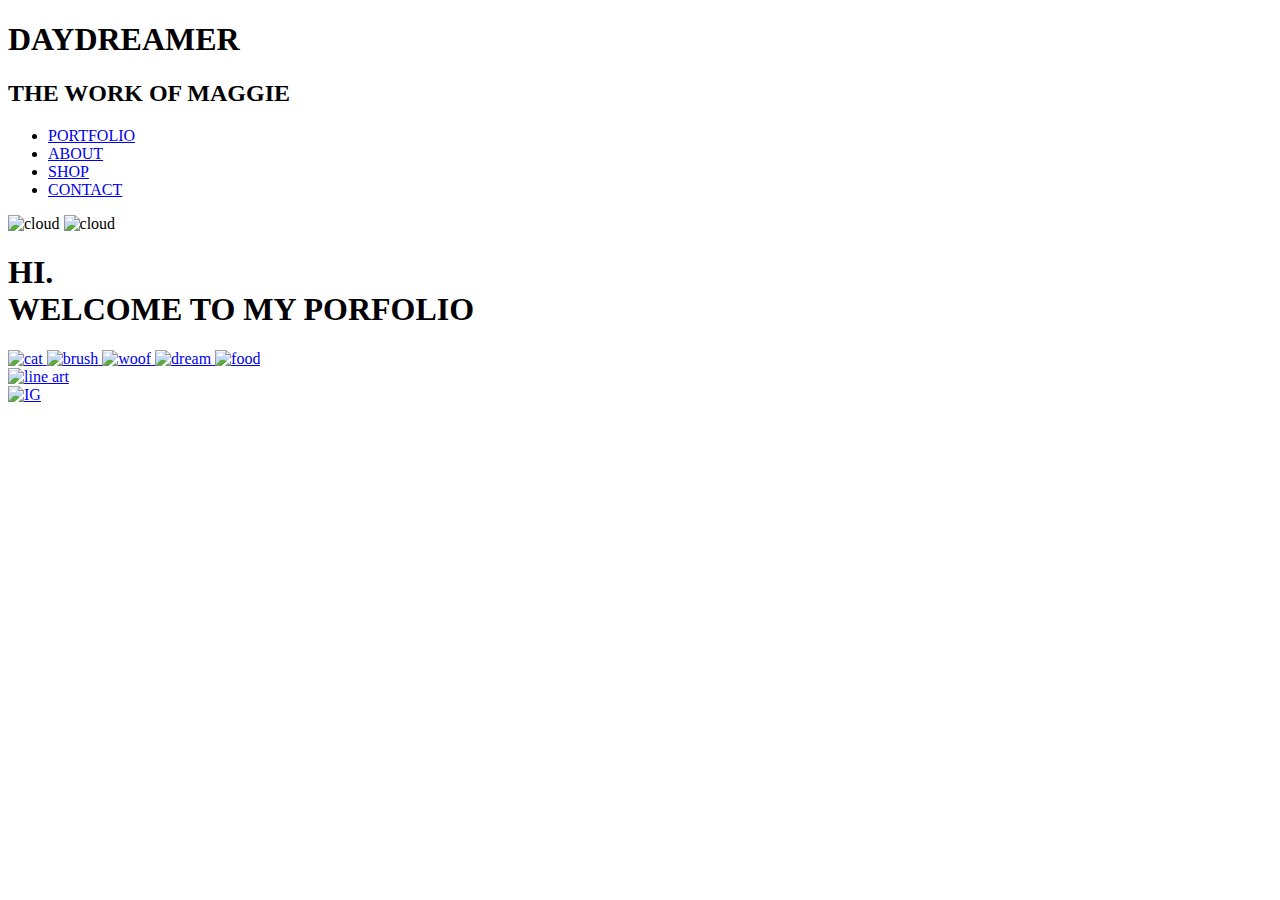
==== index.html @ 8f2e7980 "move" ====
<!DOCTYPE html>
<html>
    <html lang="en">
        <head>
            <meta charset="UTF-8">
            <title> Maggie's Portfolio </title>
            <link href="https://fonts.googleapis.com/css?family=Luckiest+Guy&display=swap" rel="stylesheet">
            <link href="https://fonts.googleapis.com/css?family=Luckiest+Guy|Open+Sans&display=swap" rel="stylesheet">
            <link  rel= "stylesheet" href="../css/maggie_css.css"> 
        </head>
        <header>
            <div class="header_box">
                <div class="header_left"><h1>DAYDREAMER</h1>
                    <h2>THE WORK OF MAGGIE</h2></div>
                <nav class="navbar">
                    <ul>
                        <li><a class="current" href="maggie_home_page.html"> PORTFOLIO</a> </li>
                        <li><a href="maggie_about_page.html">ABOUT</a></li>
                        <li><a  href="maggie_shop_page.html">SHOP</a></li>
                        <li><a  href="maggie_contact_page.html">CONTACT</a></li>
                    </ul>

                </nav>
            </div>
        </header>

        <body>

            <div class="box">
                <img class="big_cloud" src="../image/big_cloud.png" alt="cloud">
                <img class="small_cloud" src="../image/small_cloud.png" alt="cloud">
                <h1>HI.<br> WELCOME TO MY PORFOLIO</h1>

                <a href="maggie_Album_design_page.html"> <img class="image" src="../image/home/font_cover.png" alt="cat" height="640px" width="640px">  </a>
                <a href="maggie_Brush_Kids_page.html"> <img class="image"  src="../image/home/brush-01.png"alt="brush" height="">  </a>
                <a href="maggie_cereal_box.html"> <img class="image"  src="../image/home/woof.png"
                                  alt="woof" >  </a>
                <a href="maggie_fantacy_page.html"> <img class="image"  src="../image/home/fantac.png"
                                  alt="dream">  </a>
                <a href="maggie_food_page.html"> <img class="image"  src="../image/home/food.png"
                                  alt="food">  </a>
                <br>
                <a href="#"> <img class="image"  src="../image/home/lin.png"alt="line art">  </a>
                <footer>
                    <a href="#"> <img class="image" src="../image/IG.png"
                                      alt="IG" width="35rme" height="35rem" >  </a>
                </footer>
            </div>
            
        </body>






    </html>
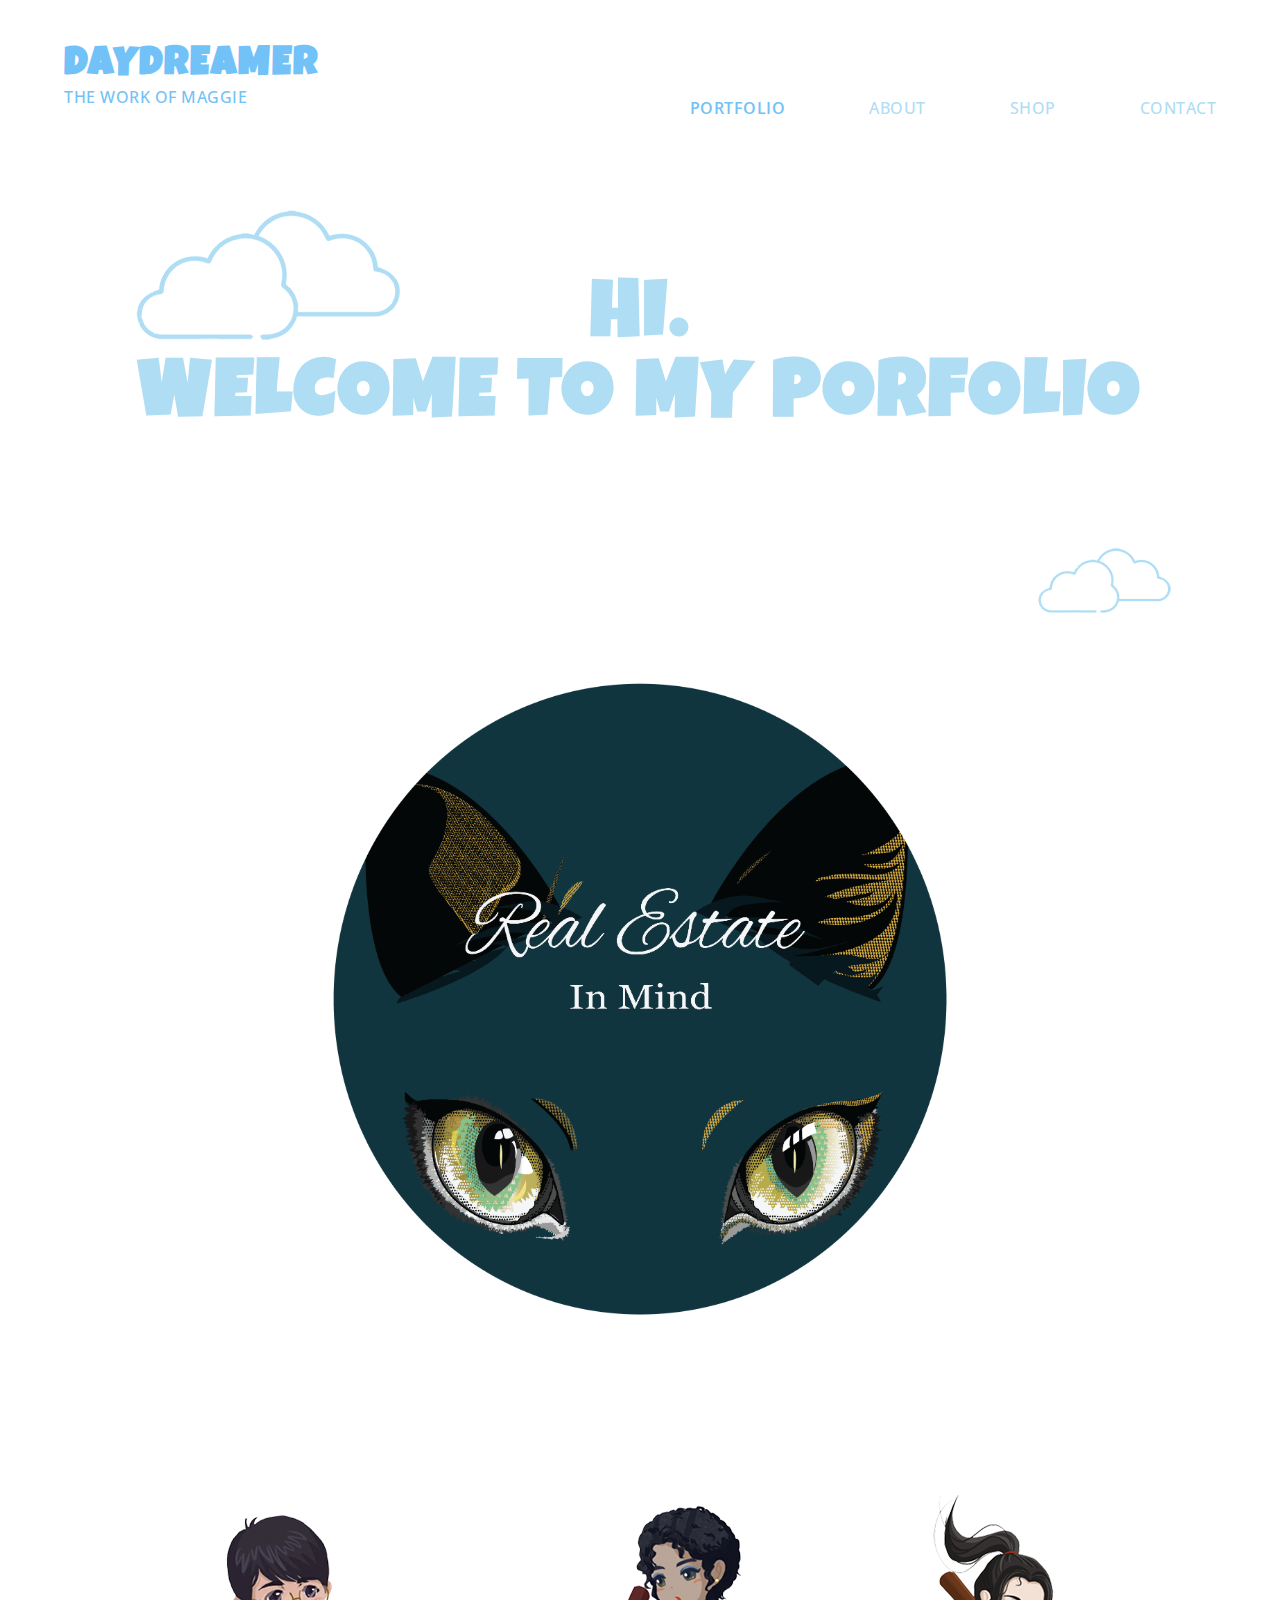
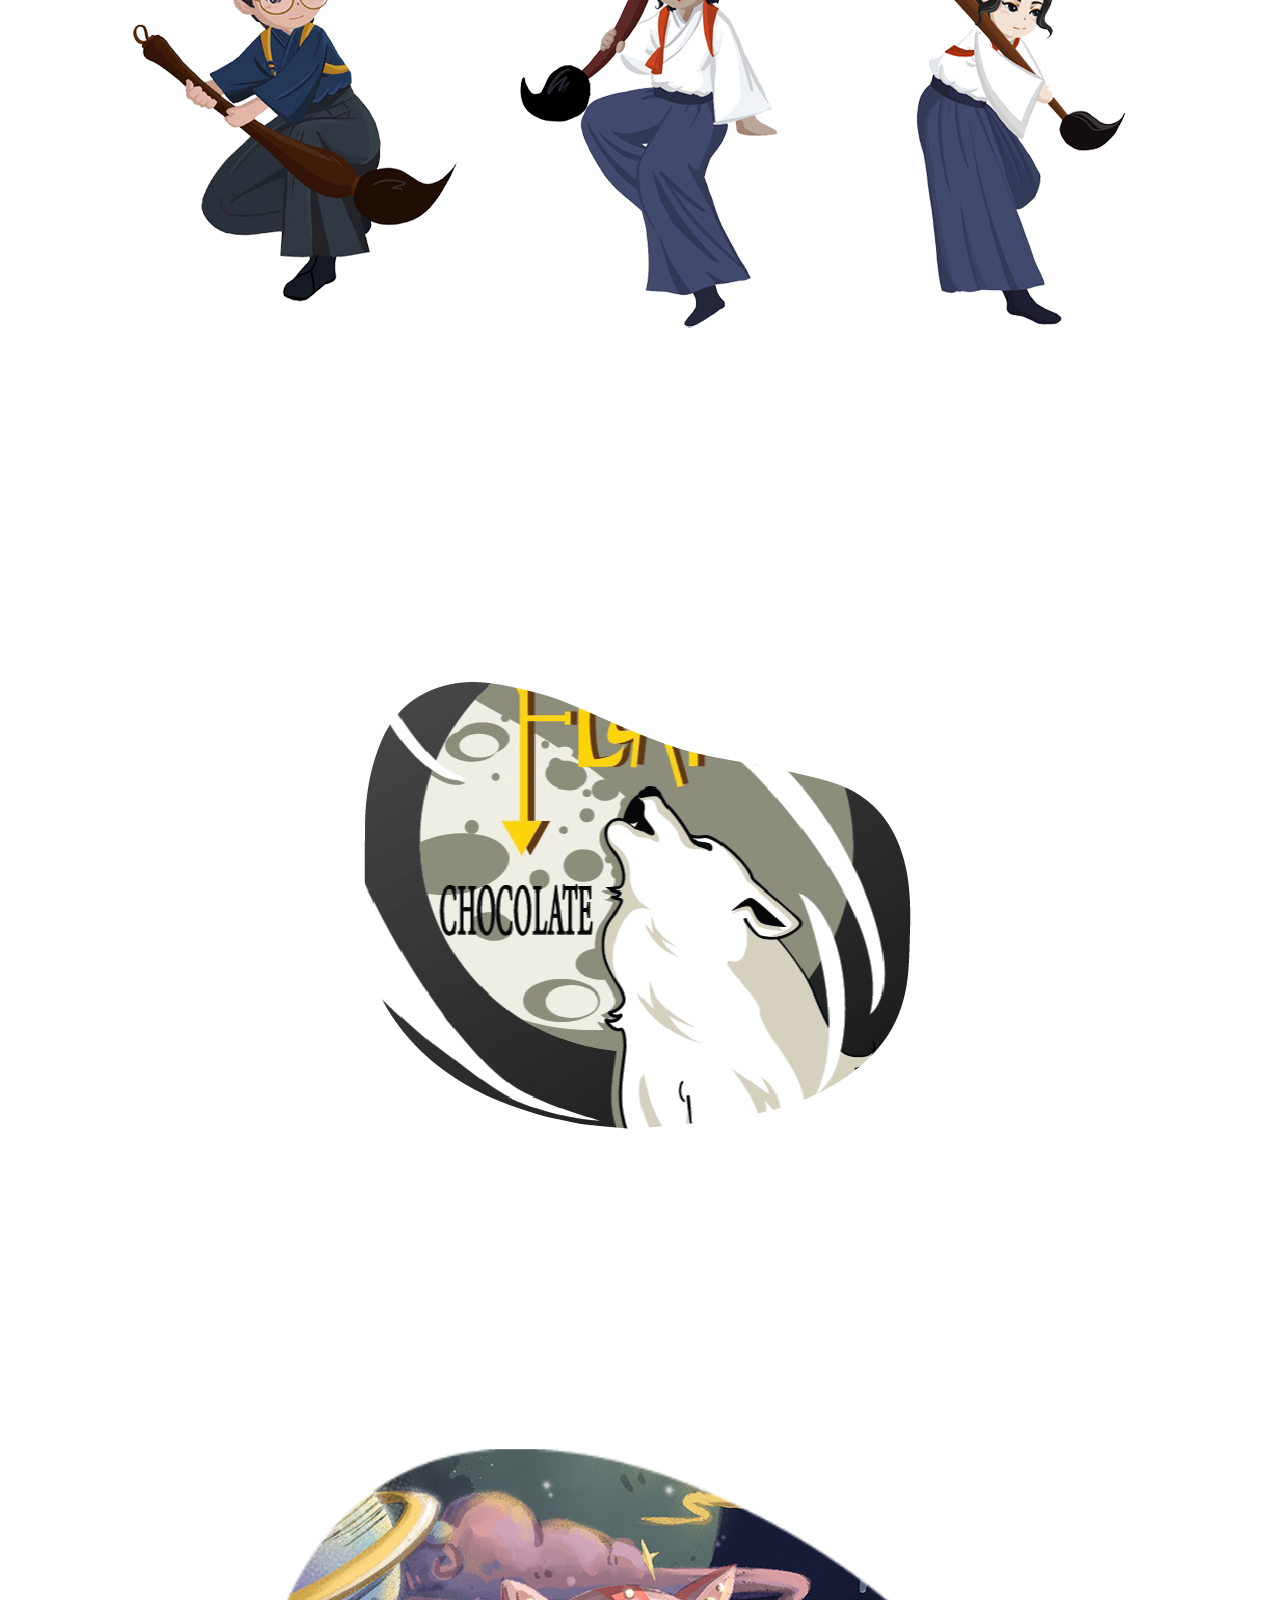
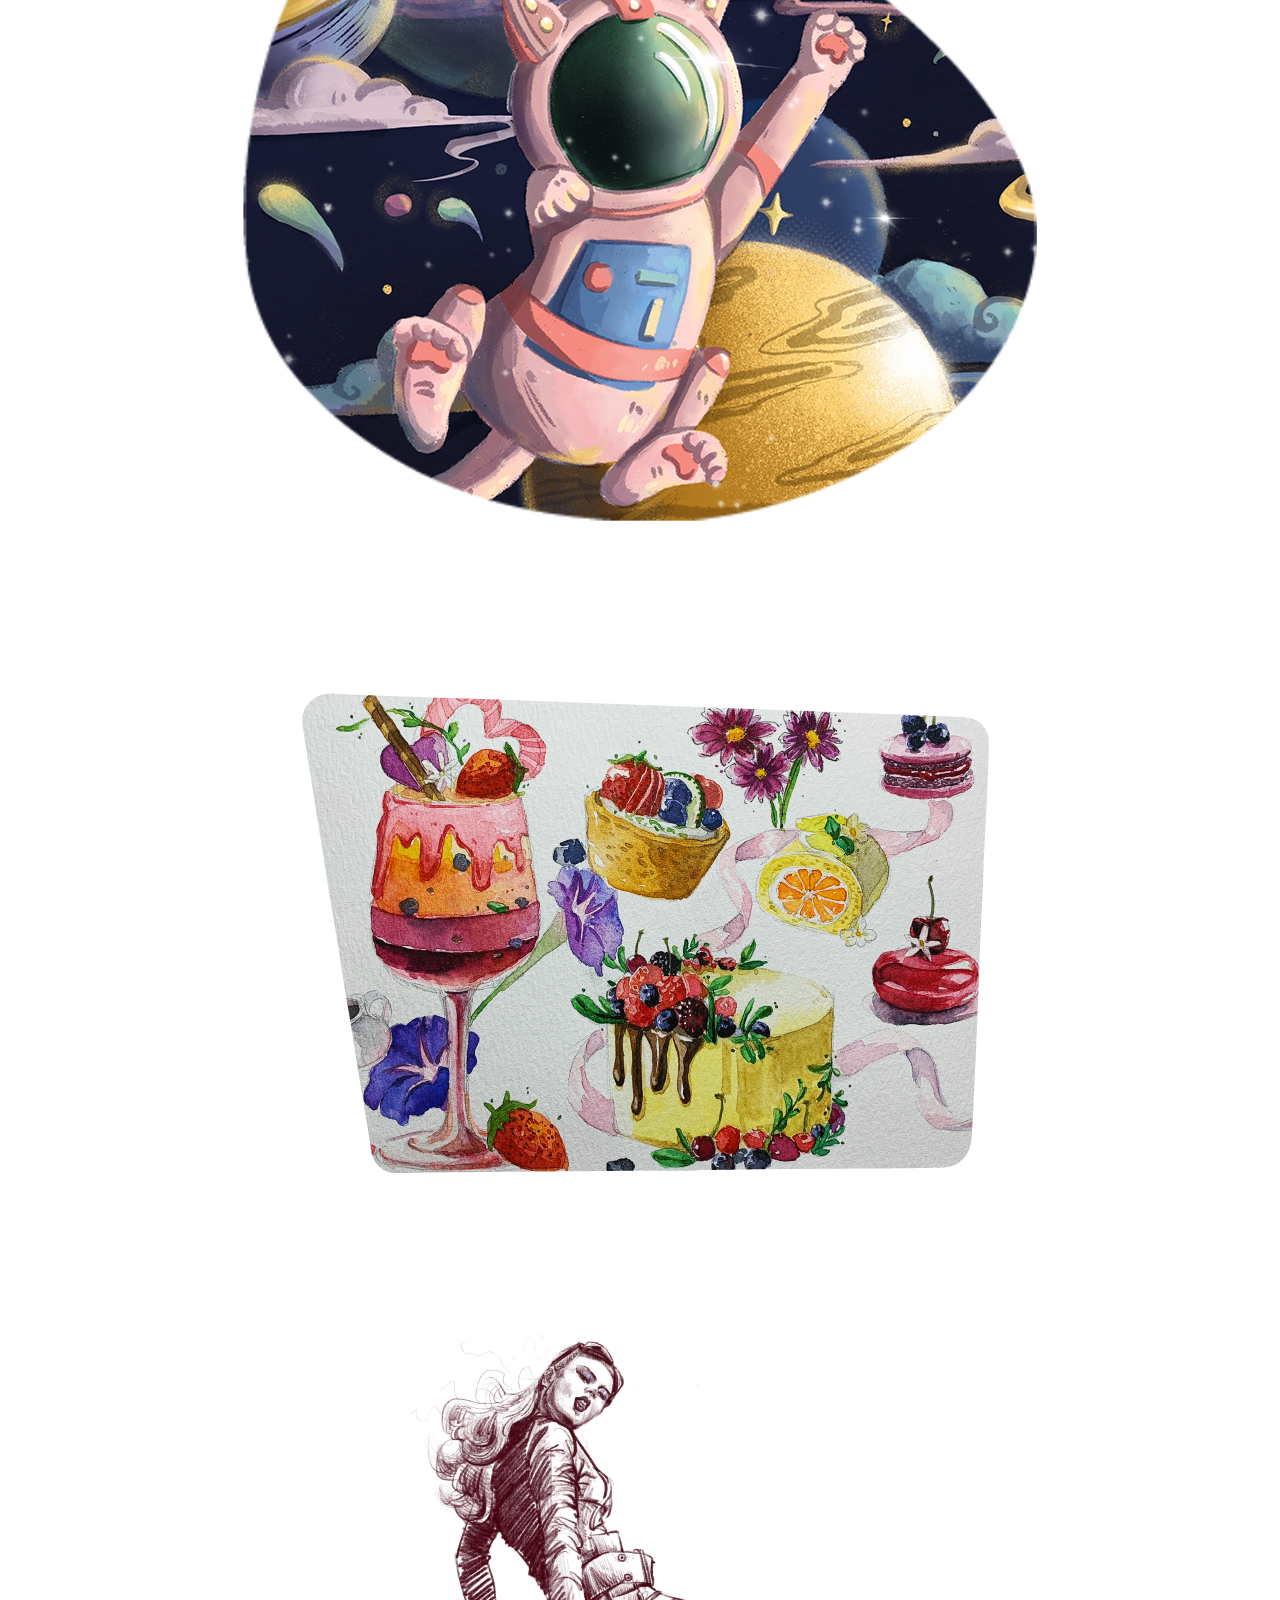
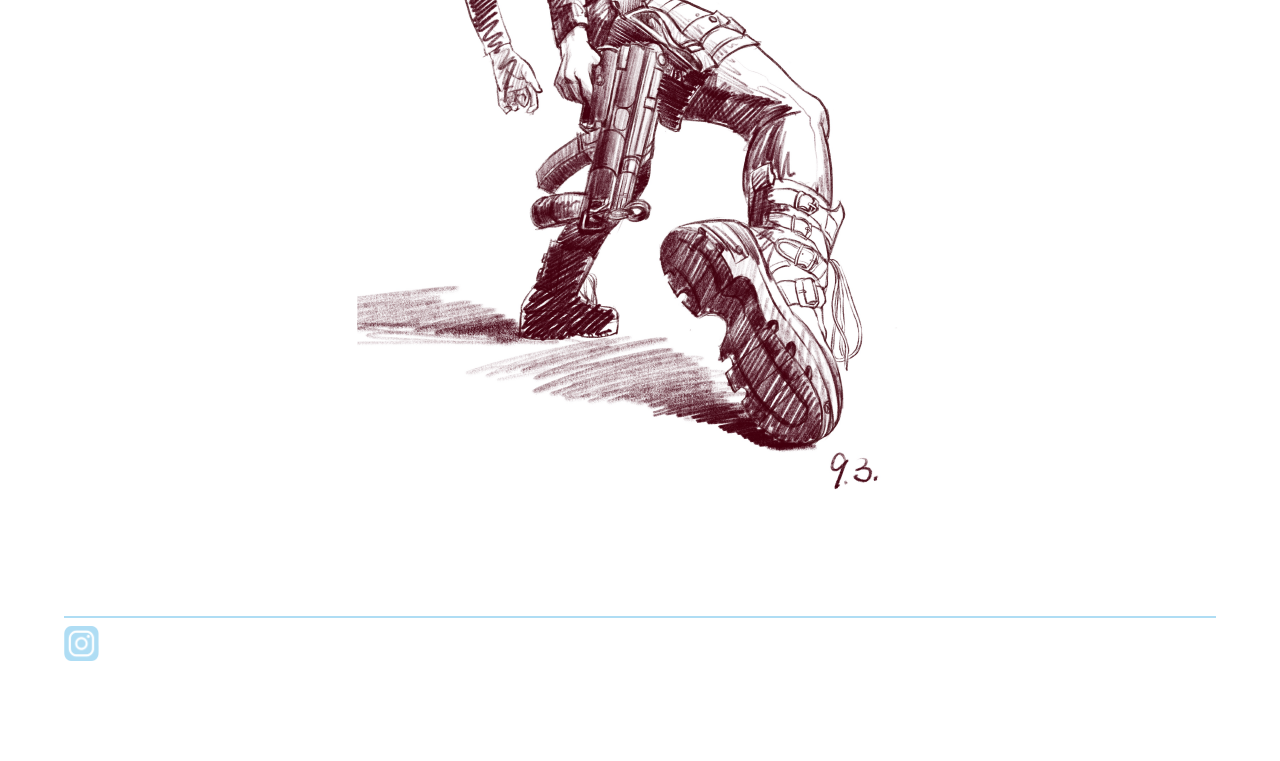
==== commit 7755becb: "add image" ====
--- a/index.html
+++ b/index.html
@@ -14,7 +14,7 @@
                     <h2>THE WORK OF MAGGIE</h2></div>
                 <nav class="navbar">
                     <ul>
-                        <li><a class="current" href="maggie_home_page.html"> PORTFOLIO</a> </li>
+                        <li><a class="current" href="index.html"> PORTFOLIO</a> </li>
                         <li><a href="maggie_about_page.html">ABOUT</a></li>
                         <li><a  href="maggie_shop_page.html">SHOP</a></li>
                         <li><a  href="maggie_contact_page.html">CONTACT</a></li>
@@ -27,22 +27,22 @@
         <body>
 
             <div class="box">
-                <img class="big_cloud" src="../image/big_cloud.png" alt="cloud">
-                <img class="small_cloud" src="../image/small_cloud.png" alt="cloud">
+                <img class="big_cloud" src="image/big_cloud.png" alt="cloud">
+                <img class="small_cloud" src="image/small_cloud.png" alt="cloud">
                 <h1>HI.<br> WELCOME TO MY PORFOLIO</h1>
 
-                <a href="maggie_Album_design_page.html"> <img class="image" src="../image/home/font_cover.png" alt="cat" height="640px" width="640px">  </a>
-                <a href="maggie_Brush_Kids_page.html"> <img class="image"  src="../image/home/brush-01.png"alt="brush" height="">  </a>
-                <a href="maggie_cereal_box.html"> <img class="image"  src="../image/home/woof.png"
+                <a href="maggie_Album_design_page.html"> <img class="image" src="image/home/font_cover.png" alt="cat" height="640px" width="640px">  </a>
+                <a href="maggie_Brush_Kids_page.html"> <img class="image"  src="image/home/brush-01.png"alt="brush" height="">  </a>
+                <a href="maggie_cereal_box.html"> <img class="image"  src="image/home/woof.png"
                                   alt="woof" >  </a>
-                <a href="maggie_fantacy_page.html"> <img class="image"  src="../image/home/fantac.png"
+                <a href="maggie_fantacy_page.html"> <img class="image"  src="image/home/fantac.png"
                                   alt="dream">  </a>
-                <a href="maggie_food_page.html"> <img class="image"  src="../image/home/food.png"
+                <a href="maggie_food_page.html"> <img class="image"  src="image/home/food.png"
                                   alt="food">  </a>
                 <br>
-                <a href="#"> <img class="image"  src="../image/home/lin.png"alt="line art">  </a>
+                <a href="#"> <img class="image"  src="image/home/lin.png"alt="line art">  </a>
                 <footer>
-                    <a href="#"> <img class="image" src="../image/IG.png"
+                    <a href="#"> <img class="image" src="image/IG.png"
                                       alt="IG" width="35rme" height="35rem" >  </a>
                 </footer>
             </div>
--- a/css/maggie_css.css
+++ b/css/maggie_css.css
@@ -0,0 +1,273 @@
+/*<!aboutCSS>*/
+/*--------------------below is home page----*/
+body{
+    margin: 4vh 5vw  ;
+    display: block;
+    text-align: center;
+    position: relative;
+}
+body h1{
+    font-family: 'Luckiest Guy', cursive;
+    color: #AFDDF4;
+    font-size: 5em;
+    letter-spacing: 3px;
+    margin-top: 2em;
+    margin-bottom: 3em;
+}
+.header_left{
+    color:#72C2F7;
+}
+.header_box h1{
+    font-family: 'Luckiest Guy', cursive;
+    font-size: 30pt;
+    margin: 0;
+    letter-spacing: 2px;
+    color: #72C2F7;
+}
+.header_box h2{
+    text-align: left;
+    font-family: 'Open Sans', sans-serif;
+    letter-spacing: 0.5px;
+    font-weight: 500;
+    font-size:12pt;
+    margin: 0;
+}
+
+header::after{
+    content: '';
+    display: table;
+    clear: both;
+}
+
+.header_left{
+    float:left;
+    padding: 10px 0;
+}
+nav{
+    text-align: right;
+    width: 100%;
+
+}
+ul{
+    margin: 0;
+    padding: 0;
+    list-style: none;    
+}
+nav li{
+    font-family: 'Open Sans', sans-serif;
+    font-weight: 500;
+    letter-spacing: .5px;
+    text-transform: uppercase;  
+    display: inline-block;
+    margin-left: 80px;
+    padding-top:61px;
+    position: relative;
+
+}
+nav a{
+    color:#AFDDF4;
+    text-decoration: none;
+}
+nav a:hover{
+    text-decoration: underline;
+    /*    color:#f06065;*/
+    transition: all ease-in-out 200ms;
+}
+nav .current{ 
+    color: #72C2F7;
+    font-weight: 600;
+}
+.big_cloud{
+    position: absolute;
+    top:150px;
+    left:50px;
+}
+.small_cloud{
+    position: absolute;
+    top:500px;
+    right:20px;   
+}
+.image{
+    margin-bottom: 6.25em;
+}
+footer{
+    border-top: solid 2px #AFDDF4 ;
+    margin-top:1em;
+}
+footer img{
+    margin-top: .5em;
+    display: block;
+}
+
+/*------------------------ below is about page----------------------*/
+
+
+.big_cloud_1{
+    position: absolute;
+    top:200px;
+    right:0;
+}
+.small_cloud_1{
+    position: absolute;
+    left:200px;
+
+}
+.about_grid_parent{
+
+    display: grid;
+    grid-template-columns: 1fr 1fr;
+    column-gap:2vw;
+    margin:2vh 22.2vw;
+}
+.about_grid_parent p{
+    font-family: 'Open Sans', sans-serif;
+    color: #72C2F7;
+    text-align: left; 
+    font-size: .9em;
+}
+.about_grid_parent h3{
+    font-family: 'Luckiest Guy', cursive;
+    font-size: 1.3em;
+    letter-spacing: 0.04em;
+    text-align: left;
+    color: #AFDDF4;
+}
+
+
+/*---------------below is detail comment css---------*/
+
+.detail_text {
+    margin: 0 28vw;
+    margin-bottom: 10vh;
+    text-align: left;
+    font-family: 'Open Sans', sans-serif;
+    color:#AFDDF4;
+
+}
+.detail_h1{
+    margin-bottom:0;    
+}
+.detail_image img{
+    margin-bottom:10vh;
+}
+.image_right_gap{
+    padding-right: 1%;
+}
+
+
+/*-------------below is album detail---------*/
+
+.big_cloud_album{
+    position: absolute;
+    top:22vh;
+    left: 10vw;
+}
+.small_cloud_album{
+    position: absolute;
+    top:18vh;
+    left: 10vw;    
+}
+
+/*-------------below is brush kid detail---------*/
+.big_cloud_brush{
+    position: absolute;
+    top:30vh;
+    left: 5vw;
+}
+.small_cloud_brush{
+    position: absolute;
+    top:18vh;
+    right: 10vw;    
+}
+
+
+/*-----------below is cereal detail-------*/
+
+.big_cloud_cereal{
+    position: absolute;
+    top:30vh;
+    right: 5vw;
+}
+.small_cloud_cereal{
+    position: absolute;
+    top:30vh;
+    left: 10vw;   
+}
+/*-----------below is fantasy detail-------*/
+
+.big_cloud_fantasy{
+    position: absolute;
+    top:20vh;
+    right: 5vw;
+}
+.small_cloud_fantasy{
+    position: absolute;
+    top:30vh;
+    left: 10vw;   
+}
+/*-----------below is food detail-------*/
+
+
+
+.big_cloud_food{
+    position: absolute;
+    top:30vh;
+    left: 3vw;
+}
+.small_cloud_food{
+    position: absolute;
+    top:20vh;
+    left: 20vw;
+}
+.food_process img{
+    margin-bottom: 0;
+}
+.food_process{
+    margin-bottom: 10vh;
+}
+.food_process h2{
+    font-family: 'Open Sans', sans-serif;
+    letter-spacing: 0.5px;
+    font-weight: 500;
+    font-size:1.3e,;
+    color: #AFDDF4;
+    margin-top: 4vh;
+    text-transform: uppercase;
+    margin-bottom: 1vh;
+    text-align: left;
+    margin-left: 28vw;
+}
+.food_process p{
+    margin: 0 28vw;
+    margin-bottom: 2vh;
+    text-align: left;
+    font-family: 'Open Sans', sans-serif;
+    color:#AFDDF4;
+}
+
+
+
+
+
+
+
+
+
+
+
+
+
+
+
+
+
+
+
+
+
+
+
+
+
+
+
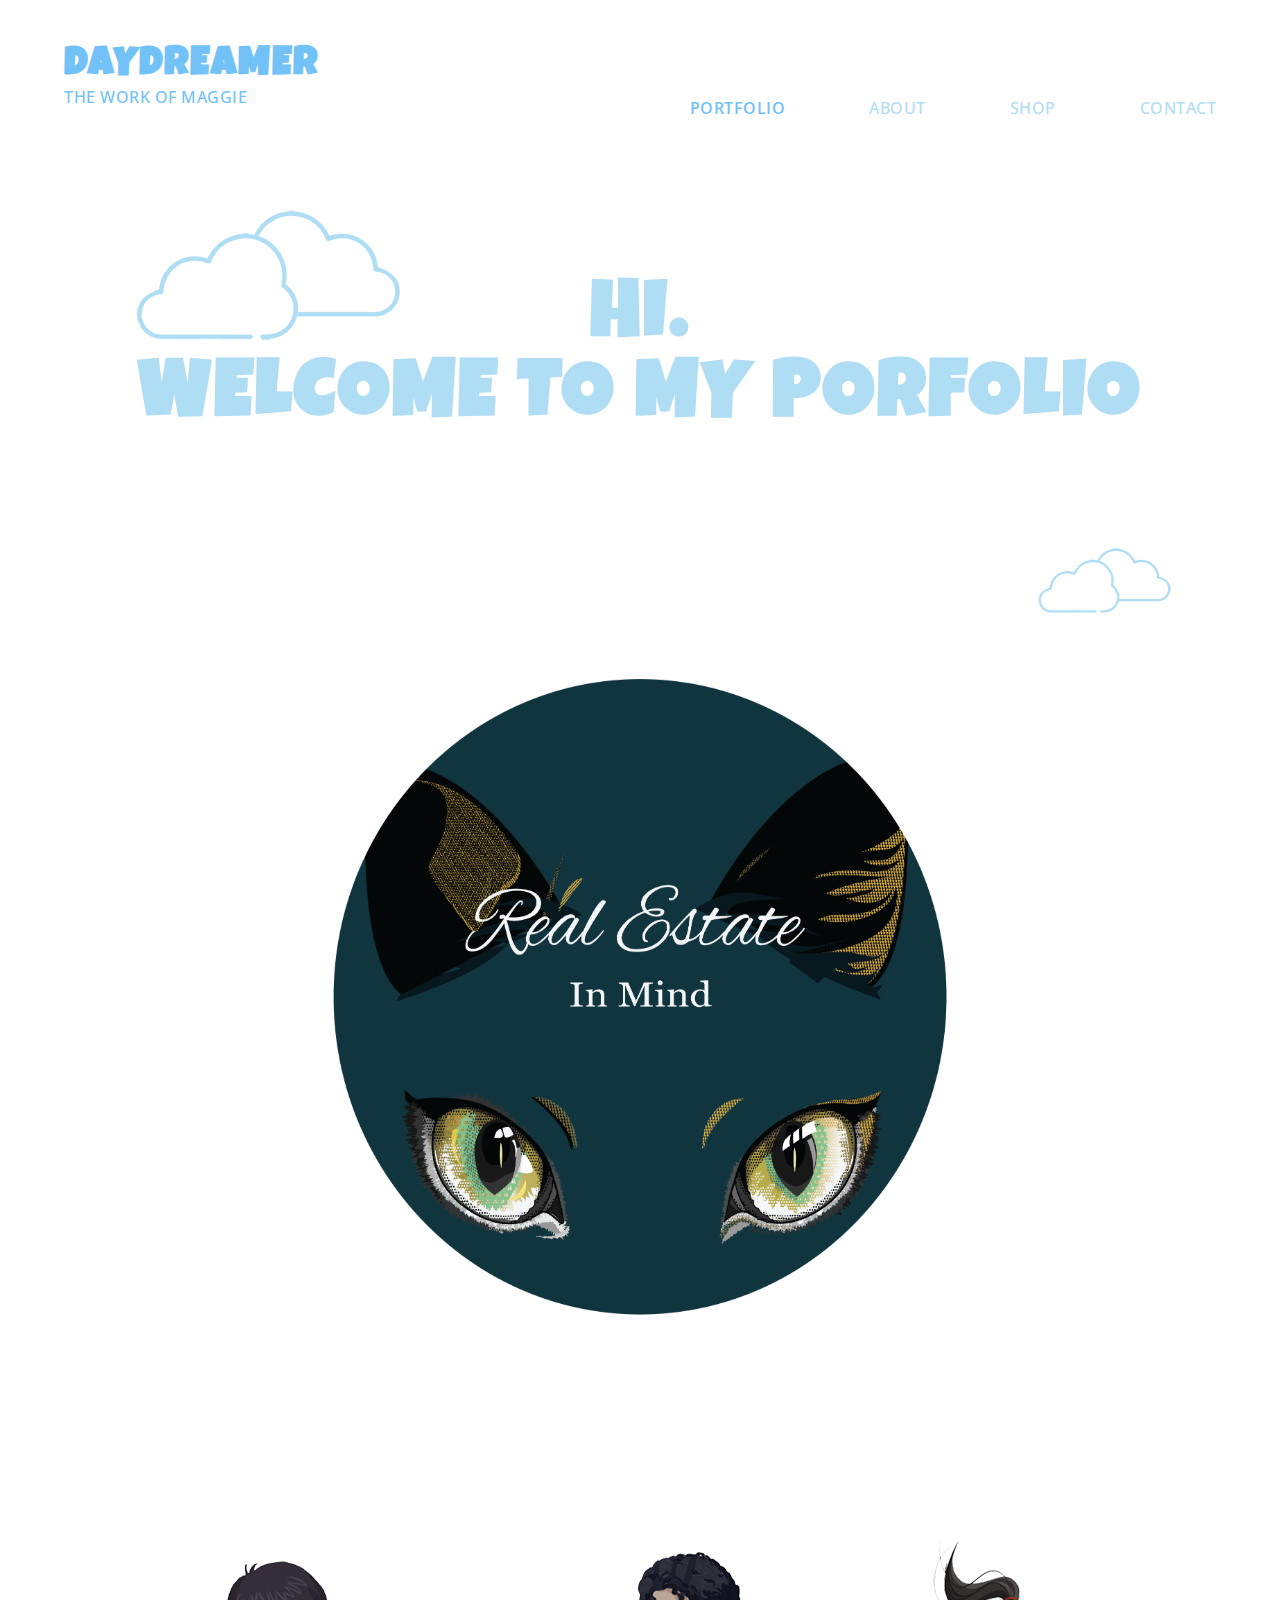
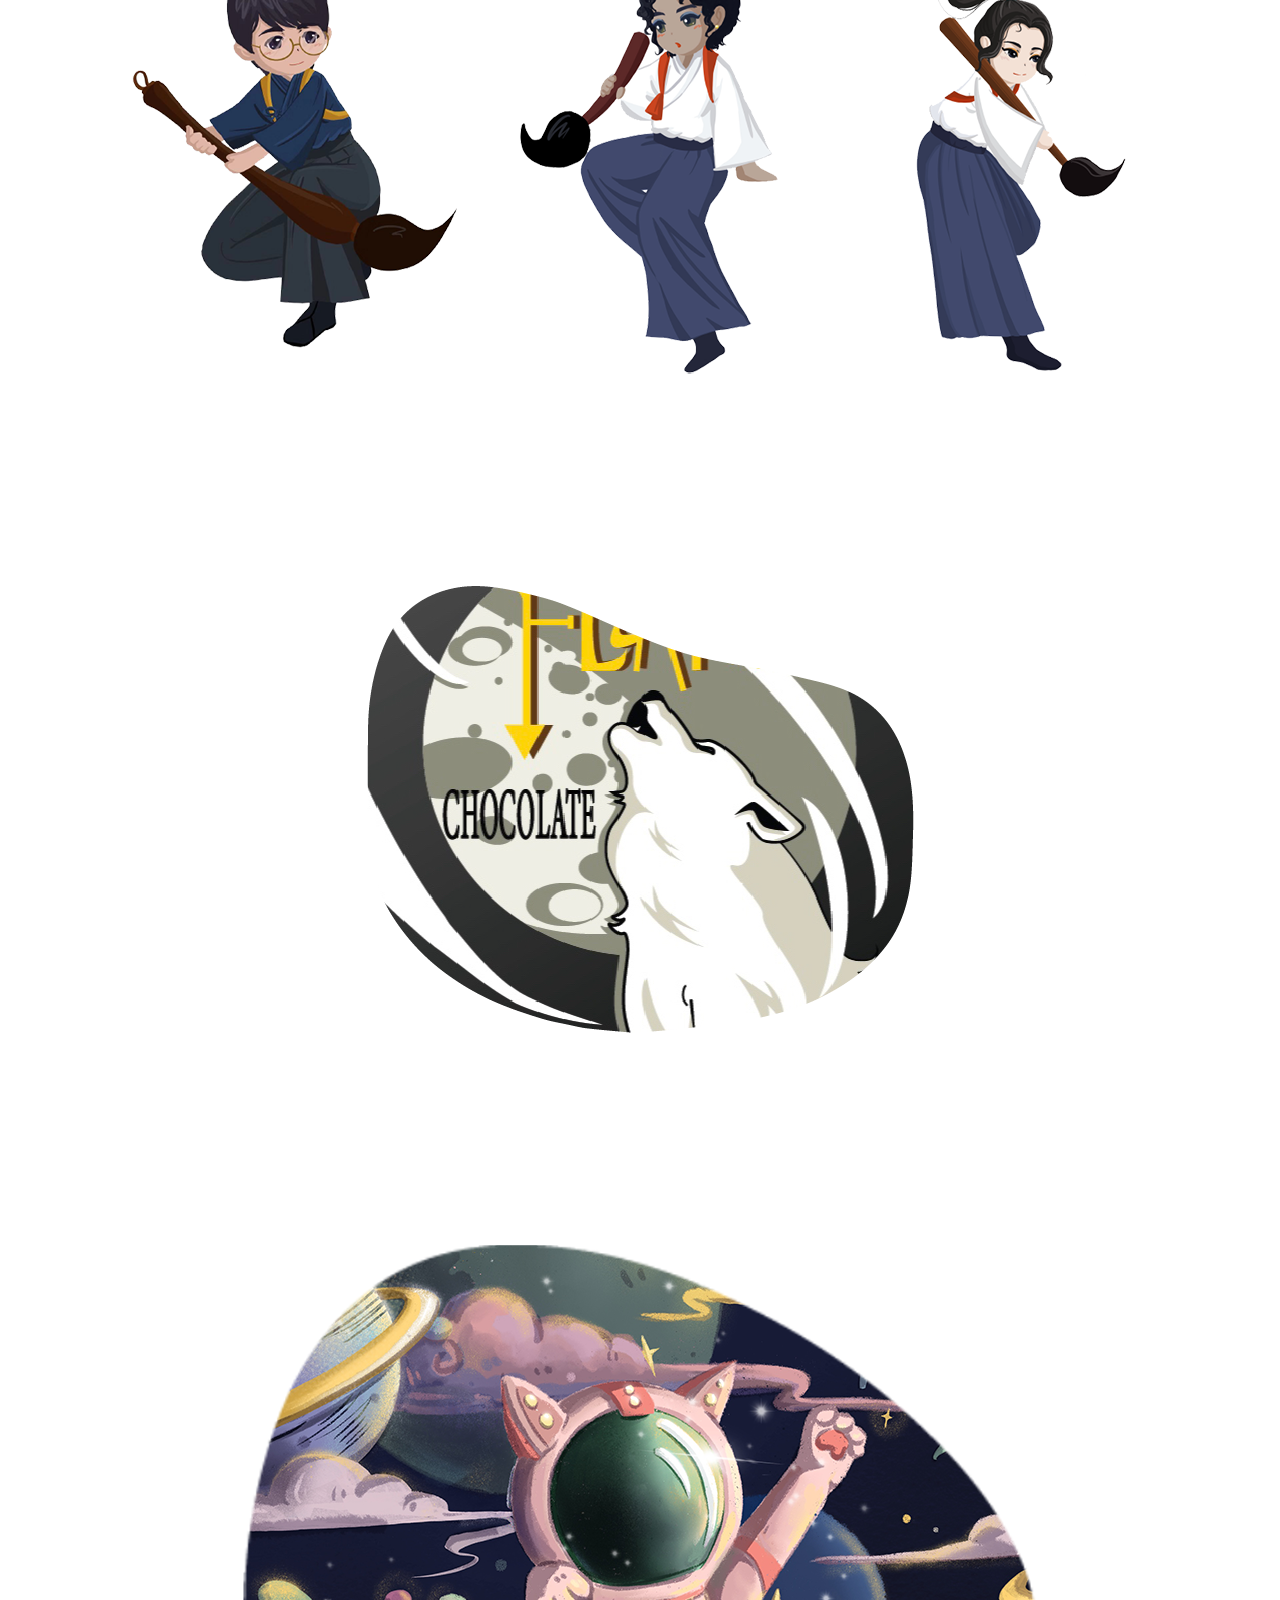
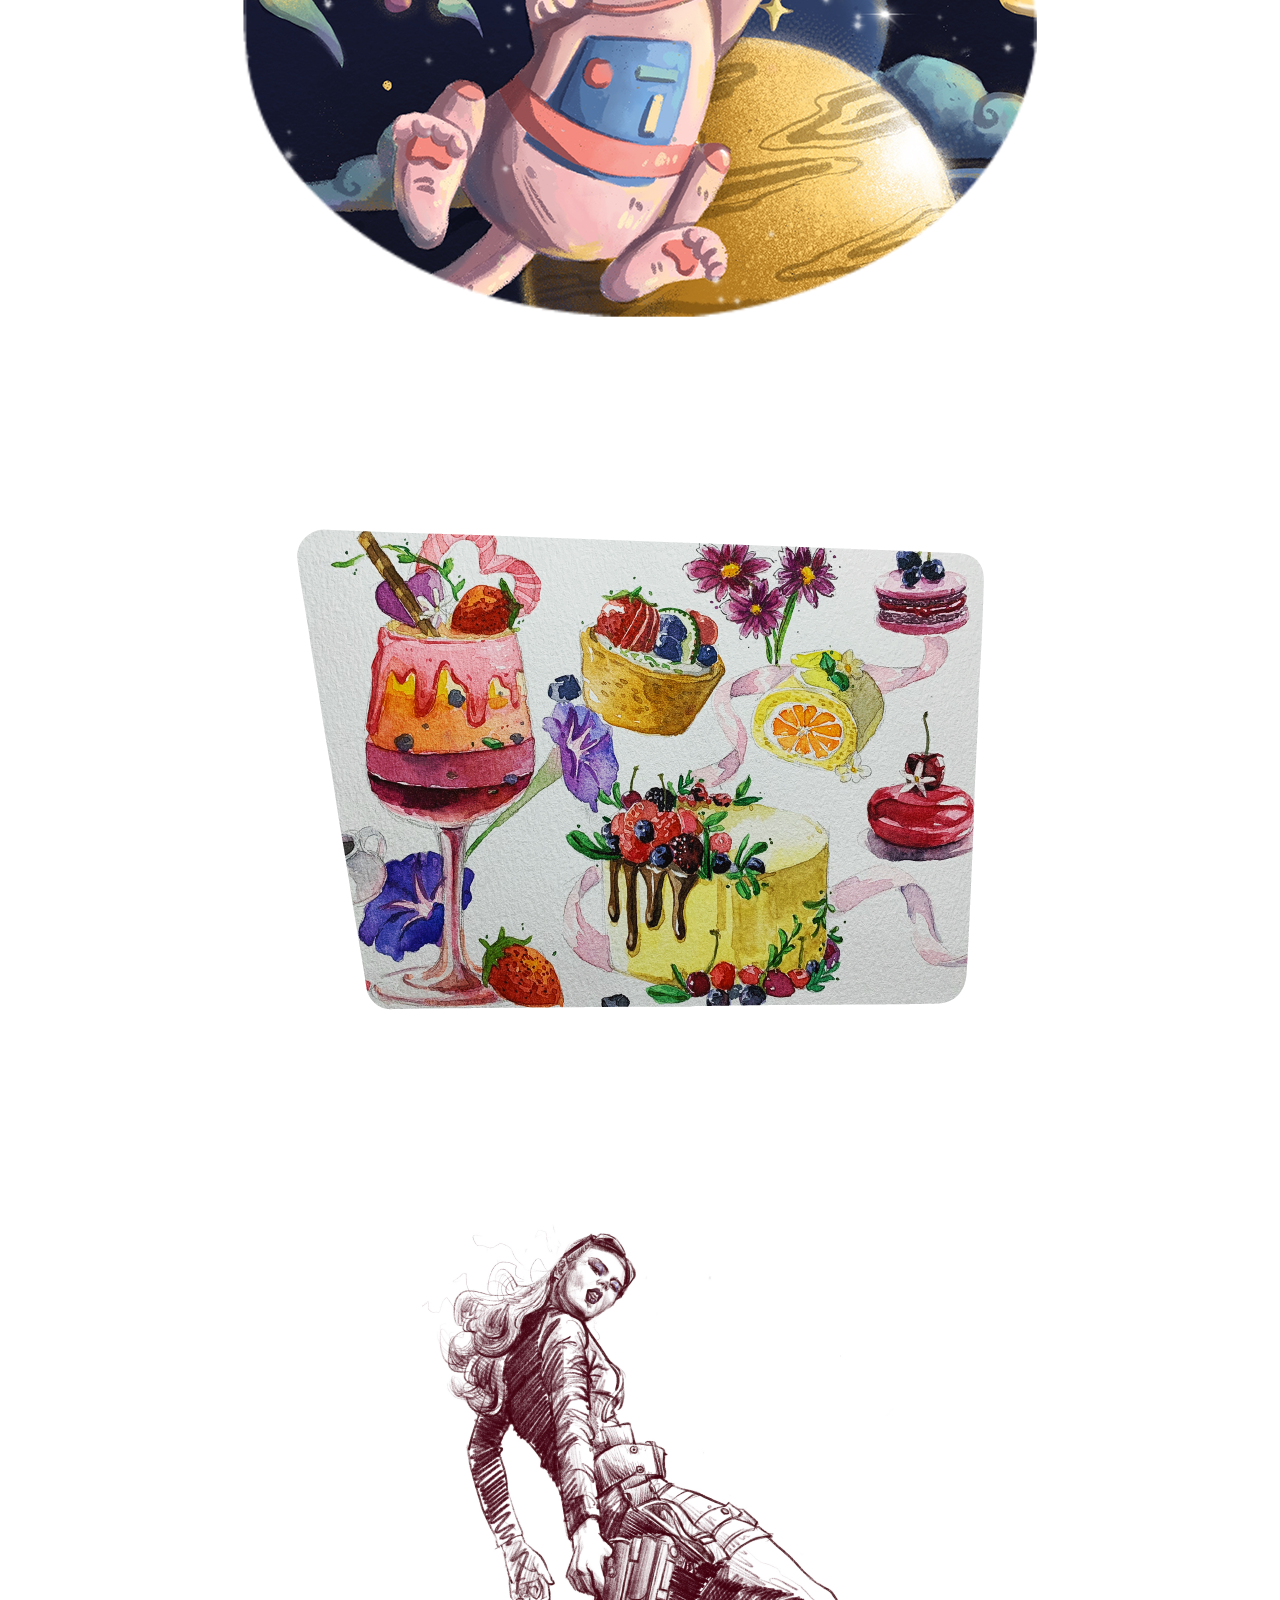
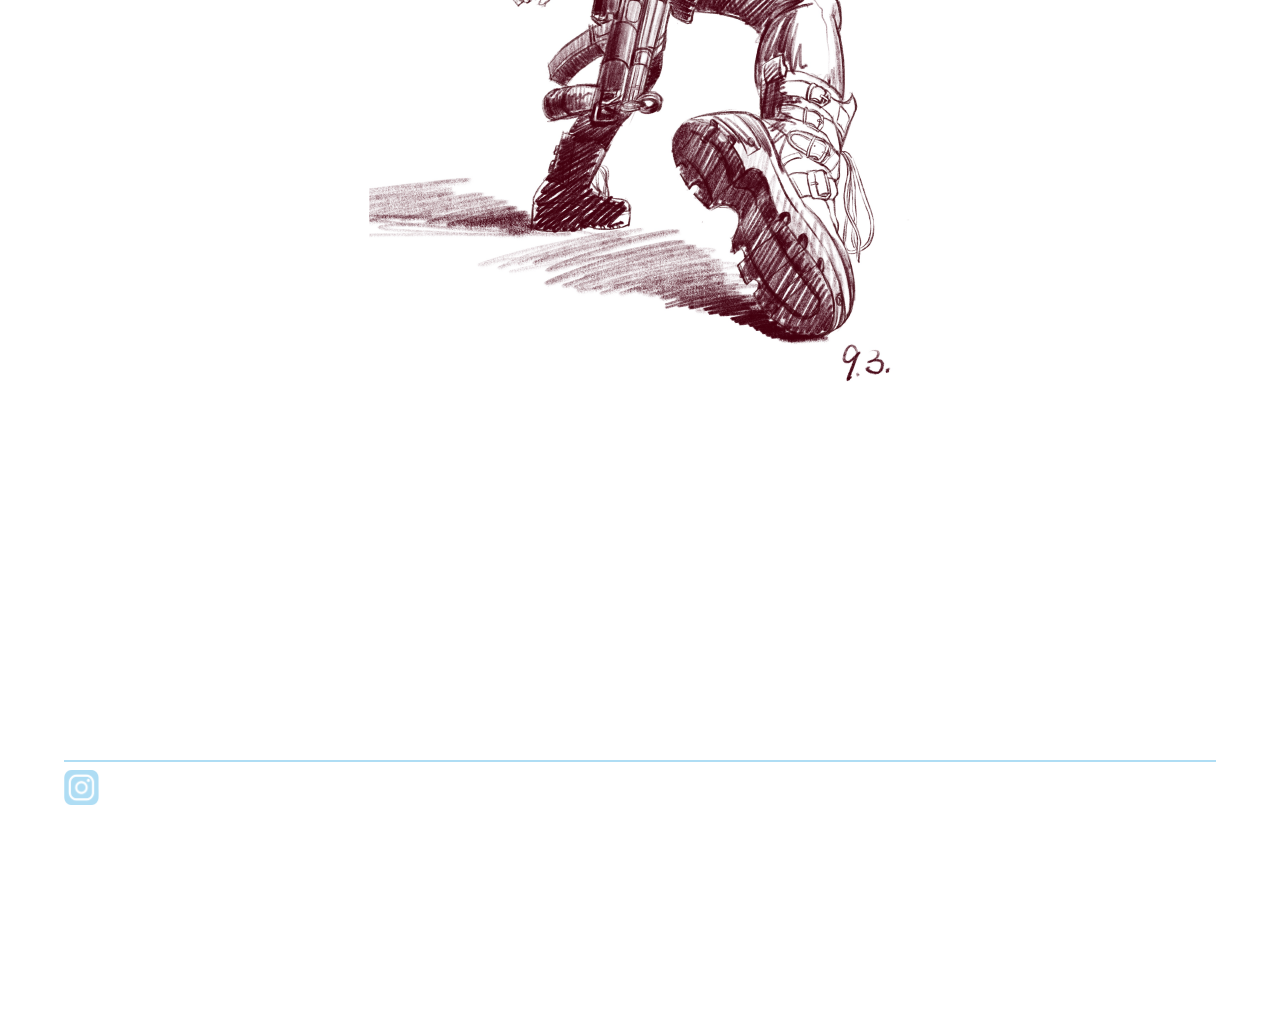
==== commit f02c992c: "add shop page" ====
--- a/index.html
+++ b/index.html
@@ -6,7 +6,7 @@
             <title> Maggie's Portfolio </title>
             <link href="https://fonts.googleapis.com/css?family=Luckiest+Guy&display=swap" rel="stylesheet">
             <link href="https://fonts.googleapis.com/css?family=Luckiest+Guy|Open+Sans&display=swap" rel="stylesheet">
-            <link  rel= "stylesheet" href="../css/maggie_css.css"> 
+            <link  rel= "stylesheet" href="css/maggie_css.css"> 
         </head>
         <header>
             <div class="header_box">
@@ -17,7 +17,7 @@
                         <li><a class="current" href="index.html"> PORTFOLIO</a> </li>
                         <li><a href="maggie_about_page.html">ABOUT</a></li>
                         <li><a  href="maggie_shop_page.html">SHOP</a></li>
-                        <li><a  href="maggie_contact_page.html">CONTACT</a></li>
+                        <li><a  href="https://form.jotform.com/193461871572162">CONTACT</a></li>
                     </ul>
 
                 </nav>
@@ -26,27 +26,36 @@
 
         <body>
 
+
+            <img class="big_cloud" src="image/big_cloud.png" alt="cloud">
+            <img class="small_cloud" src="image/small_cloud.png" alt="cloud">
+            <h1>HI.<br> WELCOME TO MY PORFOLIO</h1>
             <div class="box">
-                <img class="big_cloud" src="image/big_cloud.png" alt="cloud">
-                <img class="small_cloud" src="image/small_cloud.png" alt="cloud">
-                <h1>HI.<br> WELCOME TO MY PORFOLIO</h1>
+                <a href="maggie_Album_design_page.html"> 
+                    <img class="image" src="image/home/font_cover.png" alt="cat" height="640px" width="640px">  </a>
 
-                <a href="maggie_Album_design_page.html"> <img class="image" src="image/home/font_cover.png" alt="cat" height="640px" width="640px">  </a>
-                <a href="maggie_Brush_Kids_page.html"> <img class="image"  src="image/home/brush-01.png"alt="brush" height="">  </a>
-                <a href="maggie_cereal_box.html"> <img class="image"  src="image/home/woof.png"
-                                  alt="woof" >  </a>
-                <a href="maggie_fantacy_page.html"> <img class="image"  src="image/home/fantac.png"
-                                  alt="dream">  </a>
-                <a href="maggie_food_page.html"> <img class="image"  src="image/home/food.png"
-                                  alt="food">  </a>
+                <a href="maggie_Brush_Kids_page.html"> <img class="image"  src="image/home/brush-01.png"alt="brush" >  </a>
+
+                <a href="maggie_cereal_box.html"> <img class="image"  src="image/home/woof.png" alt="woof" >  </a> <br>
+
+
+                <a href="maggie_fantacy_page.html"> <img class="image"  src="image/home/fantac.png" alt="dream">  </a>
+
+
+                <a href="maggie_food_page.html"> <img class="image"  src="image/home/food.png"  alt="food">  </a>
+
                 <br>
-                <a href="#"> <img class="image"  src="image/home/lin.png"alt="line art">  </a>
+                <a href="maggie_lineart_page.html"> <img class="image"  src="image/home/lin.png"alt="line art">  </a>
+
+
+
+
                 <footer>
                     <a href="#"> <img class="image" src="image/IG.png"
                                       alt="IG" width="35rme" height="35rem" >  </a>
                 </footer>
             </div>
-            
+
         </body>
 
 
--- a/css/maggie_css.css
+++ b/css/maggie_css.css
@@ -88,11 +88,11 @@
     right:20px;   
 }
 .image{
-    margin-bottom: 6.25em;
+    margin-bottom: 13em;
 }
 footer{
     border-top: solid 2px #AFDDF4 ;
-    margin-top:1em;
+    margin-top:10em;
 }
 footer img{
     margin-top: .5em;
@@ -245,29 +245,54 @@
     color:#AFDDF4;
 }
 
-
-
-
-
-
-
-
-
-
-
-
-
-
-
-
-
-
-
-
-
-
-
-
-
-
-
+/*
+
+--------------------- below is lineart--------------
+*/
+
+
+.big_cloud_line{
+    position: absolute;
+    top:20vh;
+    right: 3vw;
+}
+.small_cloud_line{
+    position: absolute;
+    top:30vh;
+    left: 3vw;
+}
+
+
+
+/*--------------------- below is shop--------------*/
+
+/*See another css*/
+
+
+
+
+
+
+
+
+
+
+
+
+
+
+
+
+
+
+
+
+
+
+
+
+
+
+
+
+
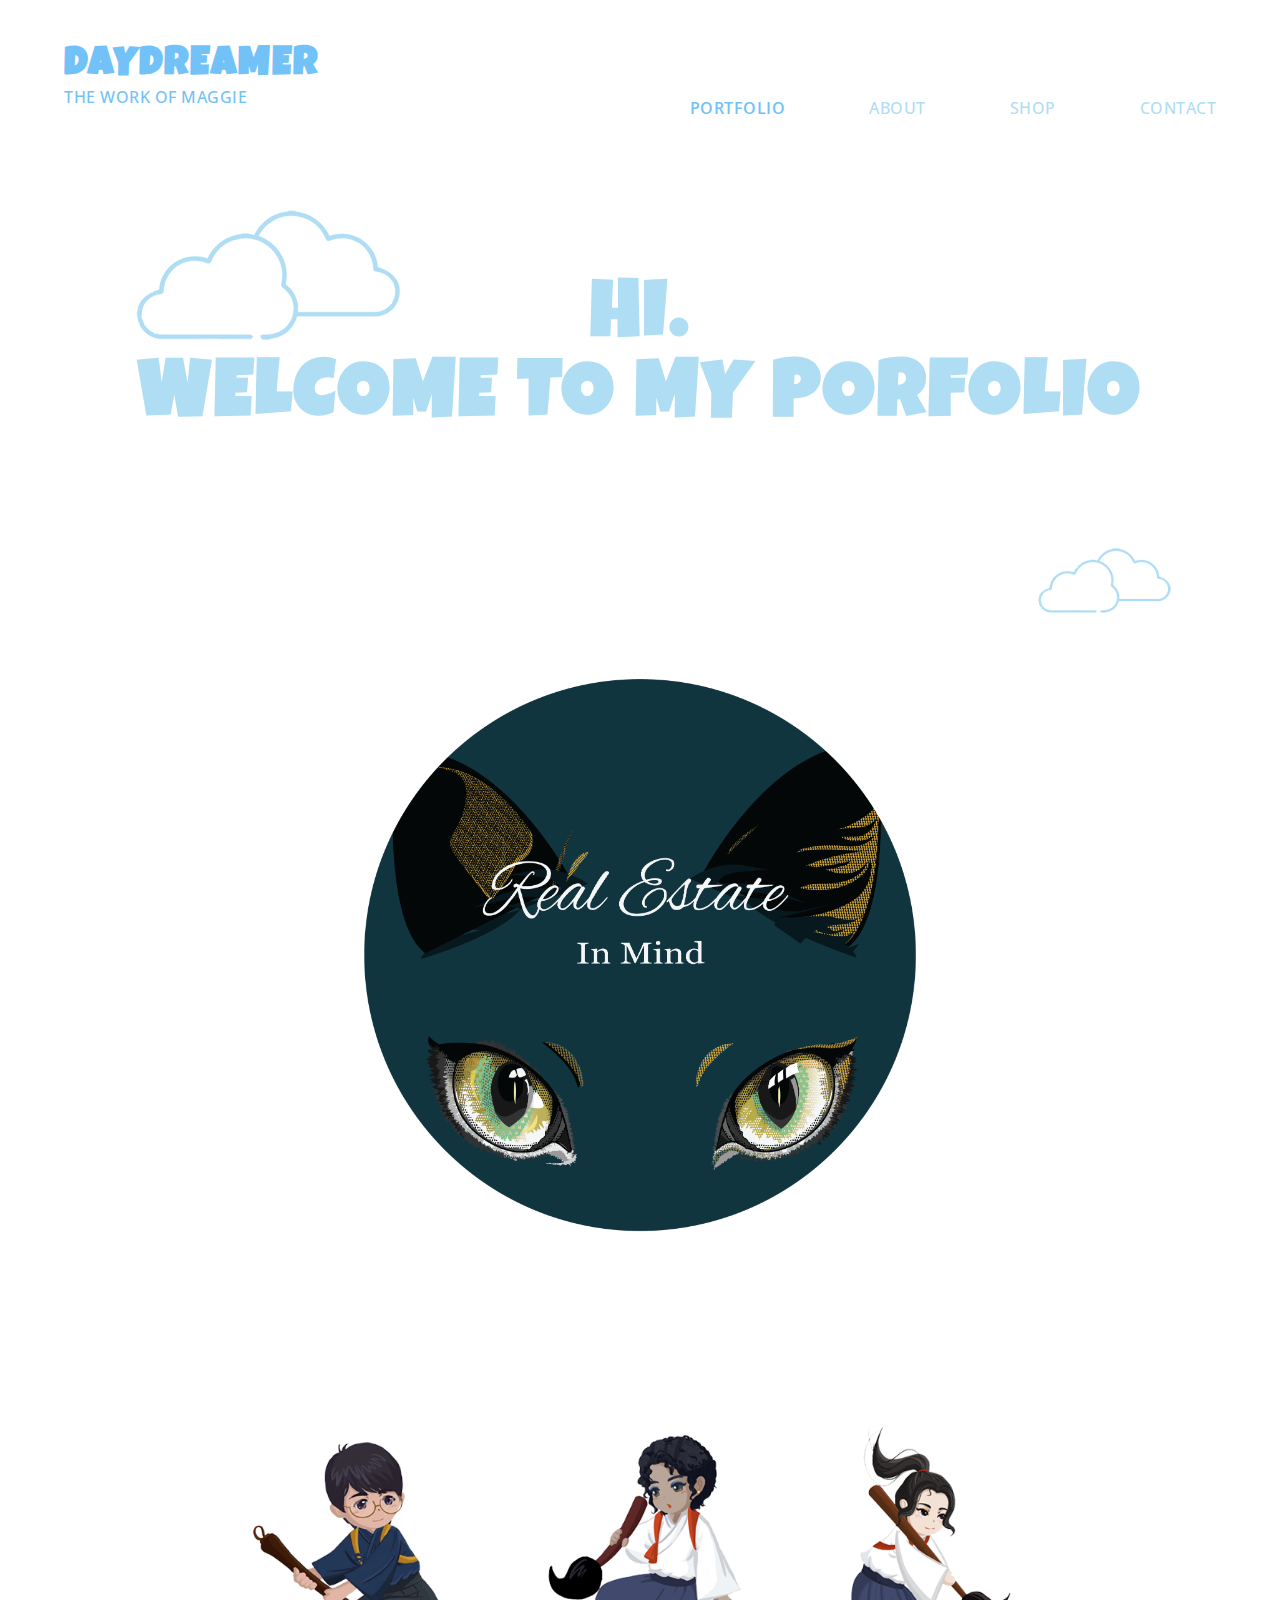
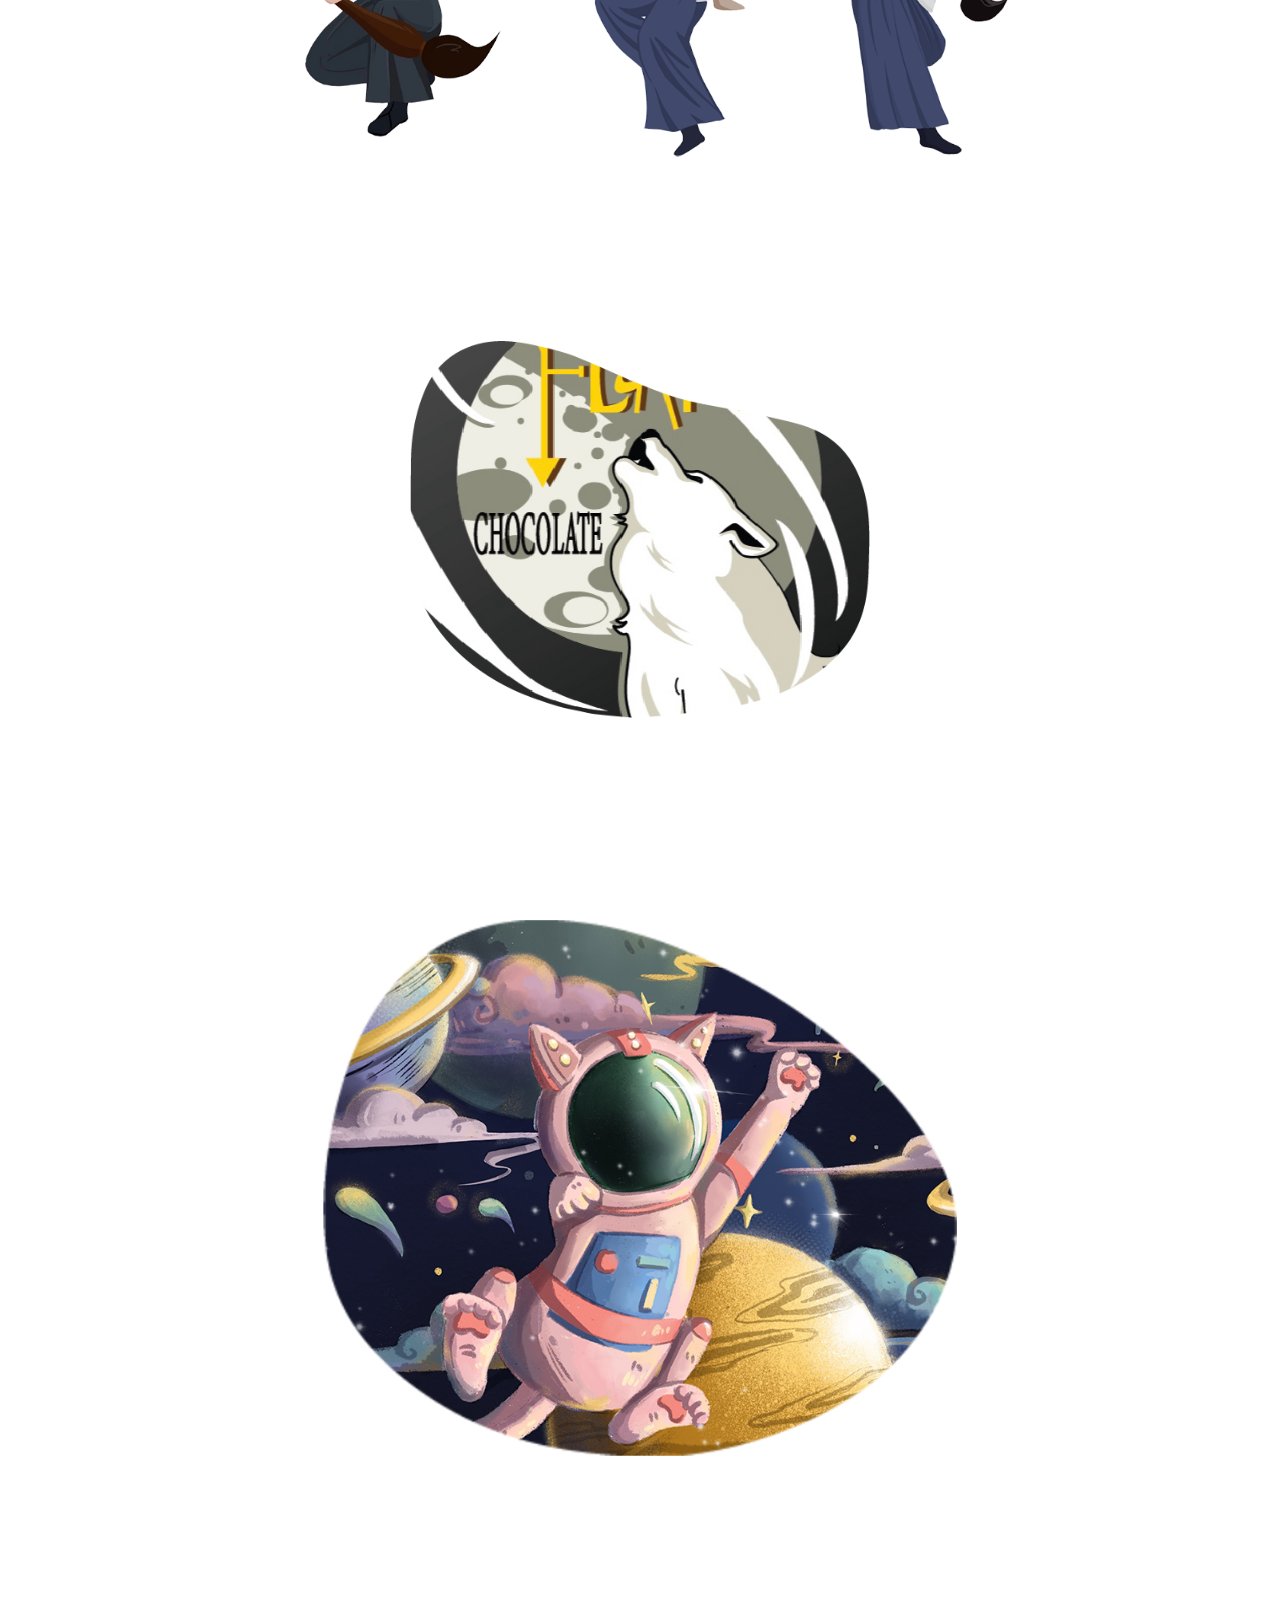
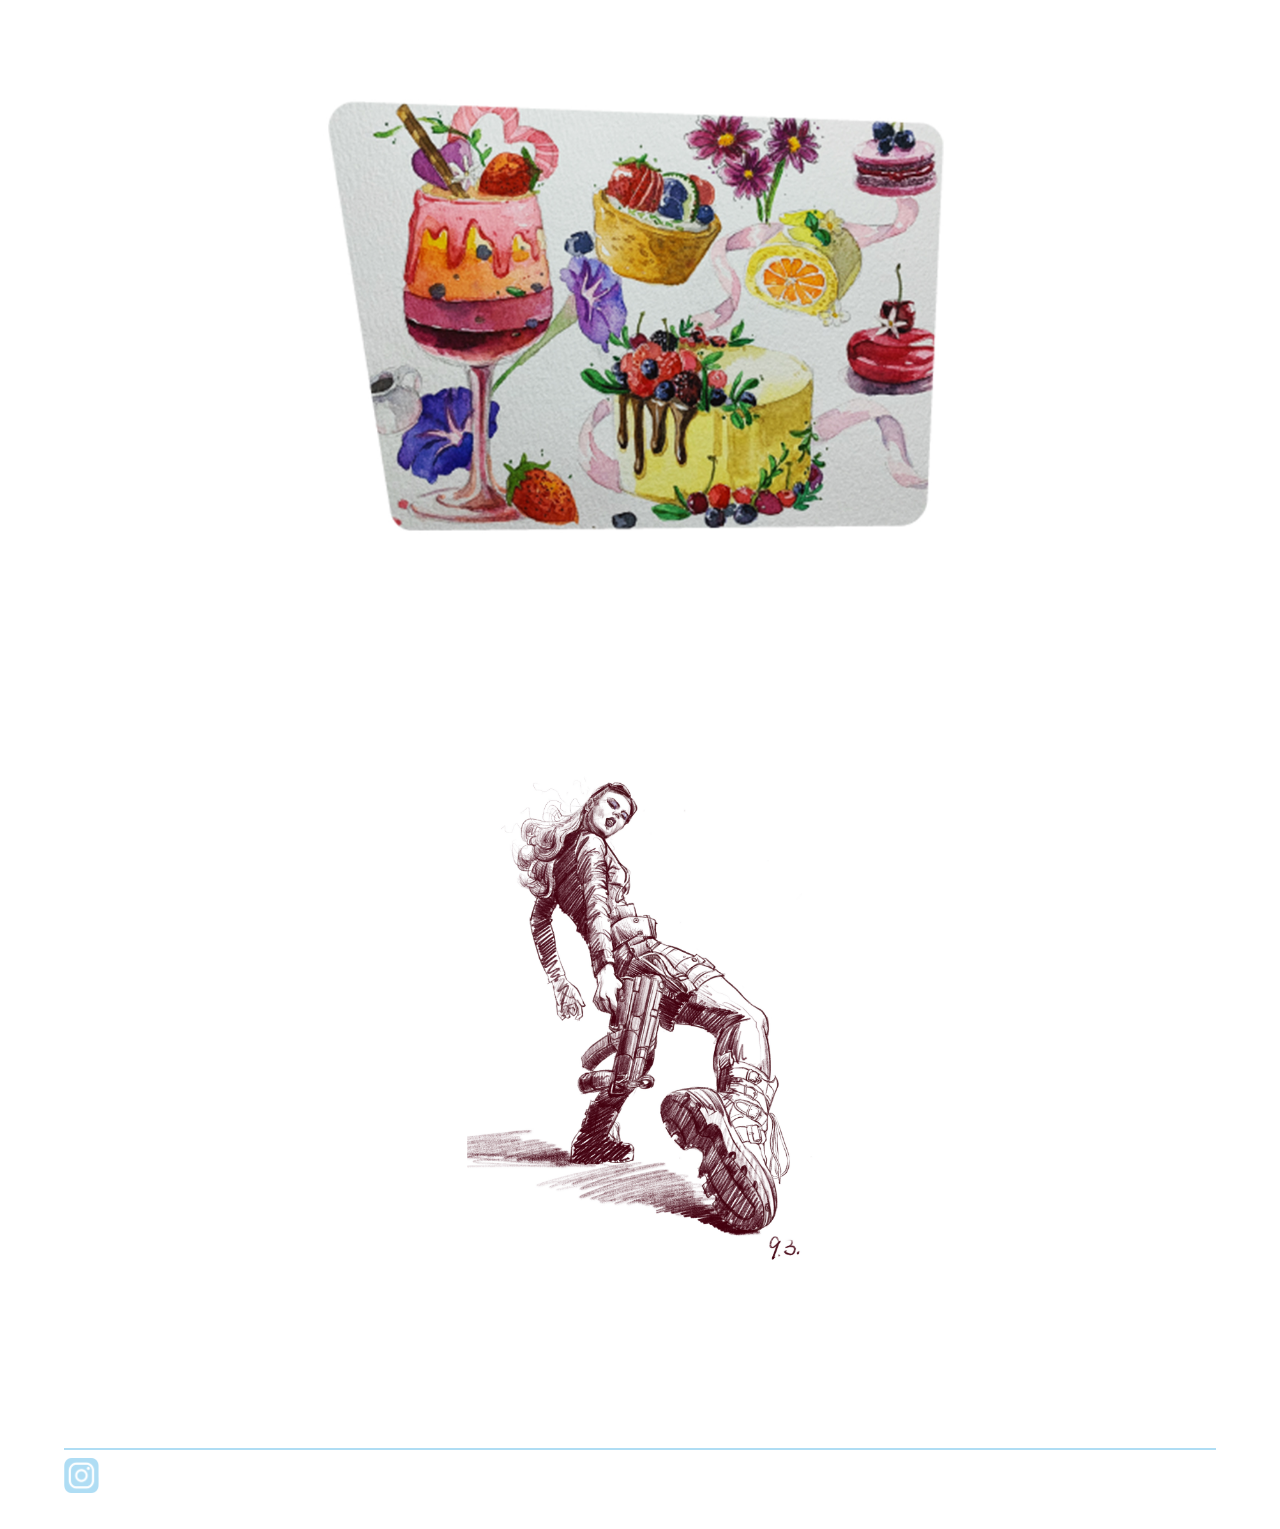
==== commit 54b39d8f: "add hover text" ====
--- a/index.html
+++ b/index.html
@@ -30,31 +30,63 @@
             <img class="big_cloud" src="image/big_cloud.png" alt="cloud">
             <img class="small_cloud" src="image/small_cloud.png" alt="cloud">
             <h1>HI.<br> WELCOME TO MY PORFOLIO</h1>
-            <div class="box">
-                <a href="maggie_Album_design_page.html"> 
-                    <img class="image" src="image/home/font_cover.png" alt="cat" height="640px" width="640px">  </a>
+            <div class="wrapper">
 
-                <a href="maggie_Brush_Kids_page.html"> <img class="image"  src="image/home/brush-01.png"alt="brush" >  </a>
+                <img class="image" src="image/home/font_cover.png" alt="cat" height="50%" width="50%"> 
+                <div class="overlay">
+                    <div class="content">    <a href="maggie_Album_design_page.html"> Album Design </a></div>
+                </div>
+            </div>
 
-                <a href="maggie_cereal_box.html"> <img class="image"  src="image/home/woof.png" alt="woof" >  </a> <br>
-
-
-                <a href="maggie_fantacy_page.html"> <img class="image"  src="image/home/fantac.png" alt="dream">  </a>
-
-
-                <a href="maggie_food_page.html"> <img class="image"  src="image/home/food.png"  alt="food">  </a>
-
-                <br>
-                <a href="maggie_lineart_page.html"> <img class="image"  src="image/home/lin.png"alt="line art">  </a>
+            <div class="wrapper">
+                <img class="image"  src="image/home/brush-01.png"alt="brush" width="70%vw" > 
+                <div class="overlay">
+                    <div class="content"> <a href="maggie_Brush_Kids_page.html">Brush Kids</a>
+                    </div>
+                </div>
+            </div>
+            <div class="wrapper">
+                <img class="image"  src="image/home/woof.png" alt="woof" width="40%vw">
+                <div class="overlay">
+                    <div class="content">
+                        <a href="maggie_cereal_box.html"> Cereal box </a> 
+                    </div>
+                </div>
+            </div>
+            <br>
+            <div class="wrapper">
+                <img class="image"  src="image/home/fantac.png" alt="dream" width="55%vw">
+                <div class="overlay">
+                    <div class="content">
+                        <a href="maggie_fantacy_page.html"> fantasy dream </a> 
+                    </div>
+                </div>
+            </div>
+                   <div class="wrapper">
+                <img class="image"  src="image/home/food.jpg" alt="food"  width="55%vw">
+                <div class="overlay">
+                    <div class="content">
+                        <a href="maggie_food_page.html"> food <br>illustration </a> 
+                    </div>
+                </div>
+            </div>
+                          <div class="wrapper">
+                <img class="image"  src="image/home/lin.png" alt="line art" width="30%vw">
+                <div class="overlay">
+                    <div class="content">
+                        <a href="maggie_lineart_page.html"> line art </a> 
+                    </div>
+                </div>
+            </div>
 
 
 
 
-                <footer>
-                    <a href="#"> <img class="image" src="image/IG.png"
-                                      alt="IG" width="35rme" height="35rem" >  </a>
-                </footer>
-            </div>
+            <footer>
+                <a href="#"> <img class="image" src="image/IG.png"
+                                  alt="IG" width="35rme" height="35rem" >  </a>
+            </footer>
+
 
         </body>
 
--- a/css/maggie_css.css
+++ b/css/maggie_css.css
@@ -87,9 +87,49 @@
     top:500px;
     right:20px;   
 }
-.image{
-    margin-bottom: 13em;
-}
+
+.wrapper{
+    font-family: 'Luckiest Guy', cursive;
+    color: #AFDDF4;
+    font-size: 5em;
+    letter-spacing: 3px;
+    position: relative;
+    margin: auto;
+    margin-bottom: 2em;
+}
+.wrapper .img{
+    opacity: 1;
+    display: block;
+    transition: .5s ease;    
+}
+.content{
+    position: absolute;
+    top: 45%;
+        left:50%;
+    transform: translate(-50%,-50%);
+    -ms-transform: translate(-50%,-50%);
+    font-size:1em;
+    color: #fff;
+    white-space: nowrap;
+    overflow:hidden;
+}
+.content a{
+    cursor: pointer;
+    text-decoration: none;
+    color: #fff; 
+     text-shadow: 8px 1px #000;
+}
+.overlay{
+    opacity: 0;
+}
+
+.wrapper:hover img{
+    opacity: .8
+}
+.wrapper:hover .overlay{
+    opacity: 1
+}
+
 footer{
     border-top: solid 2px #AFDDF4 ;
     margin-top:10em;
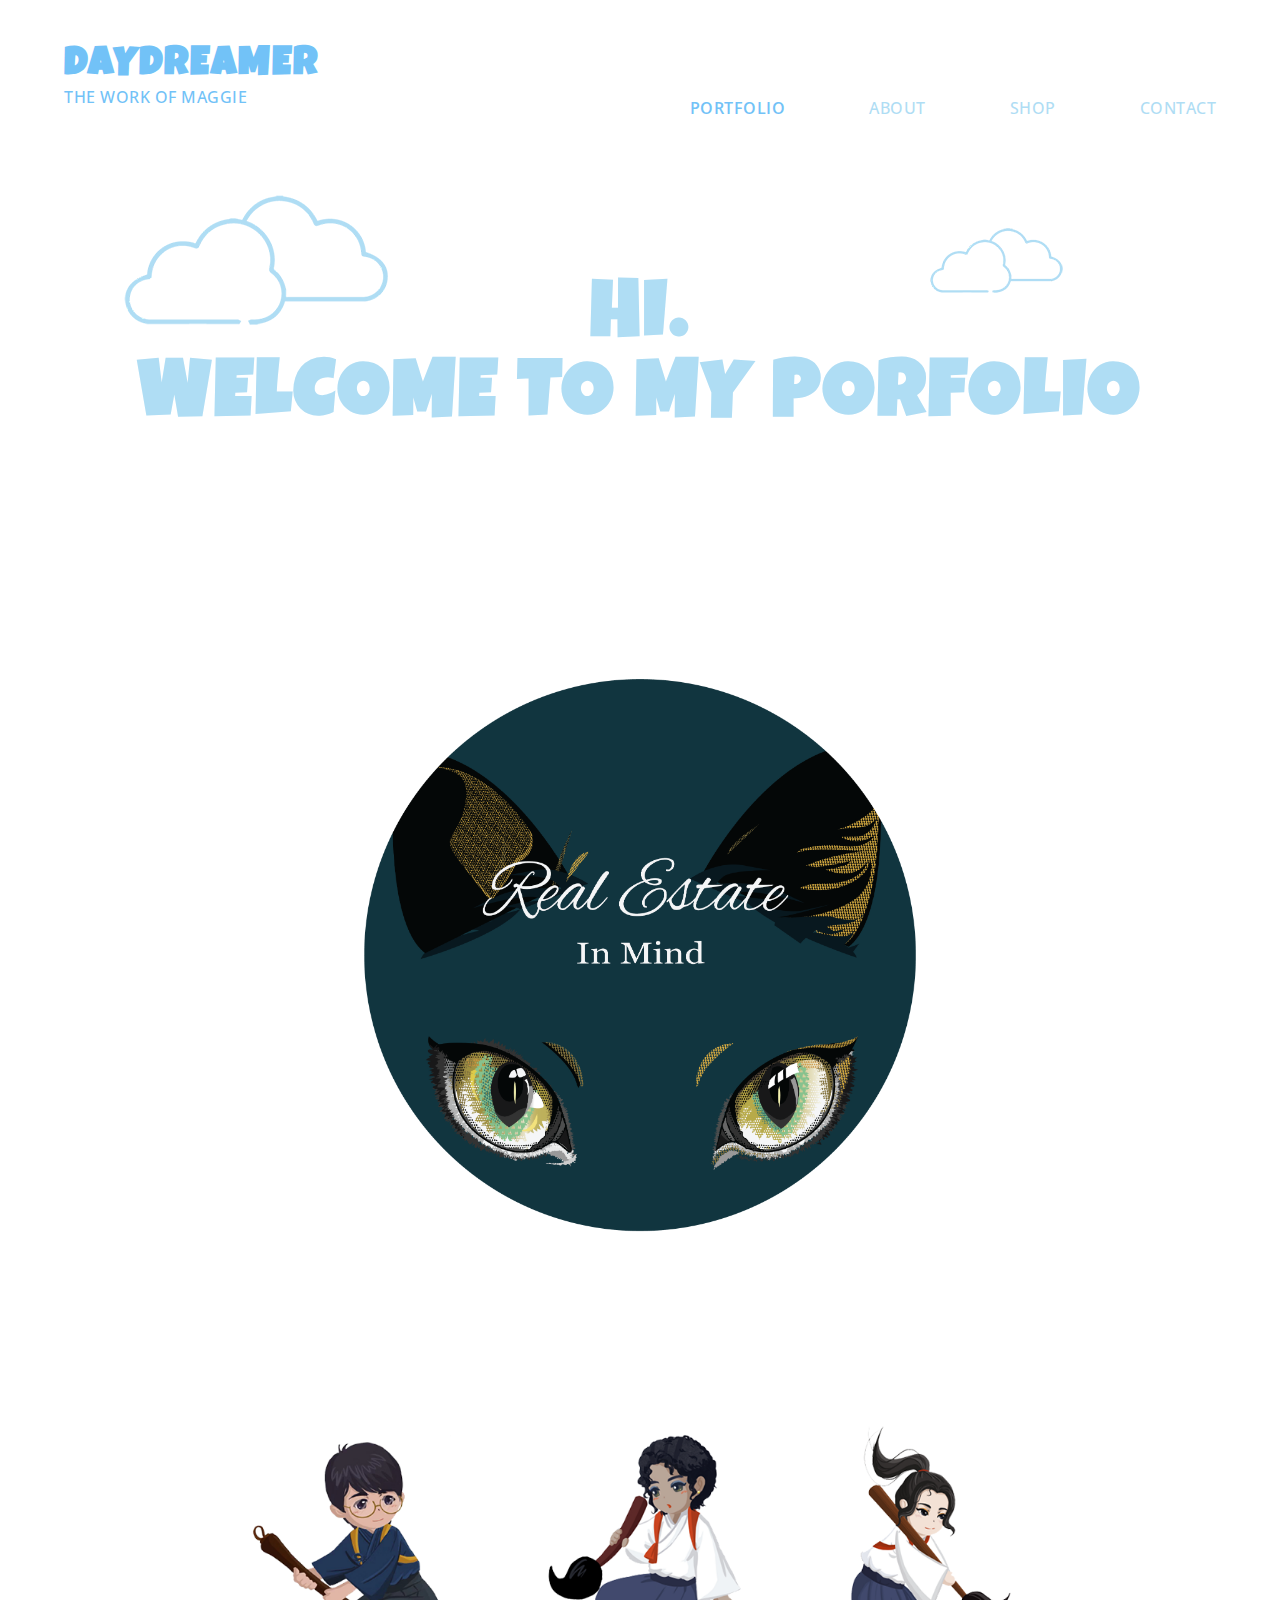
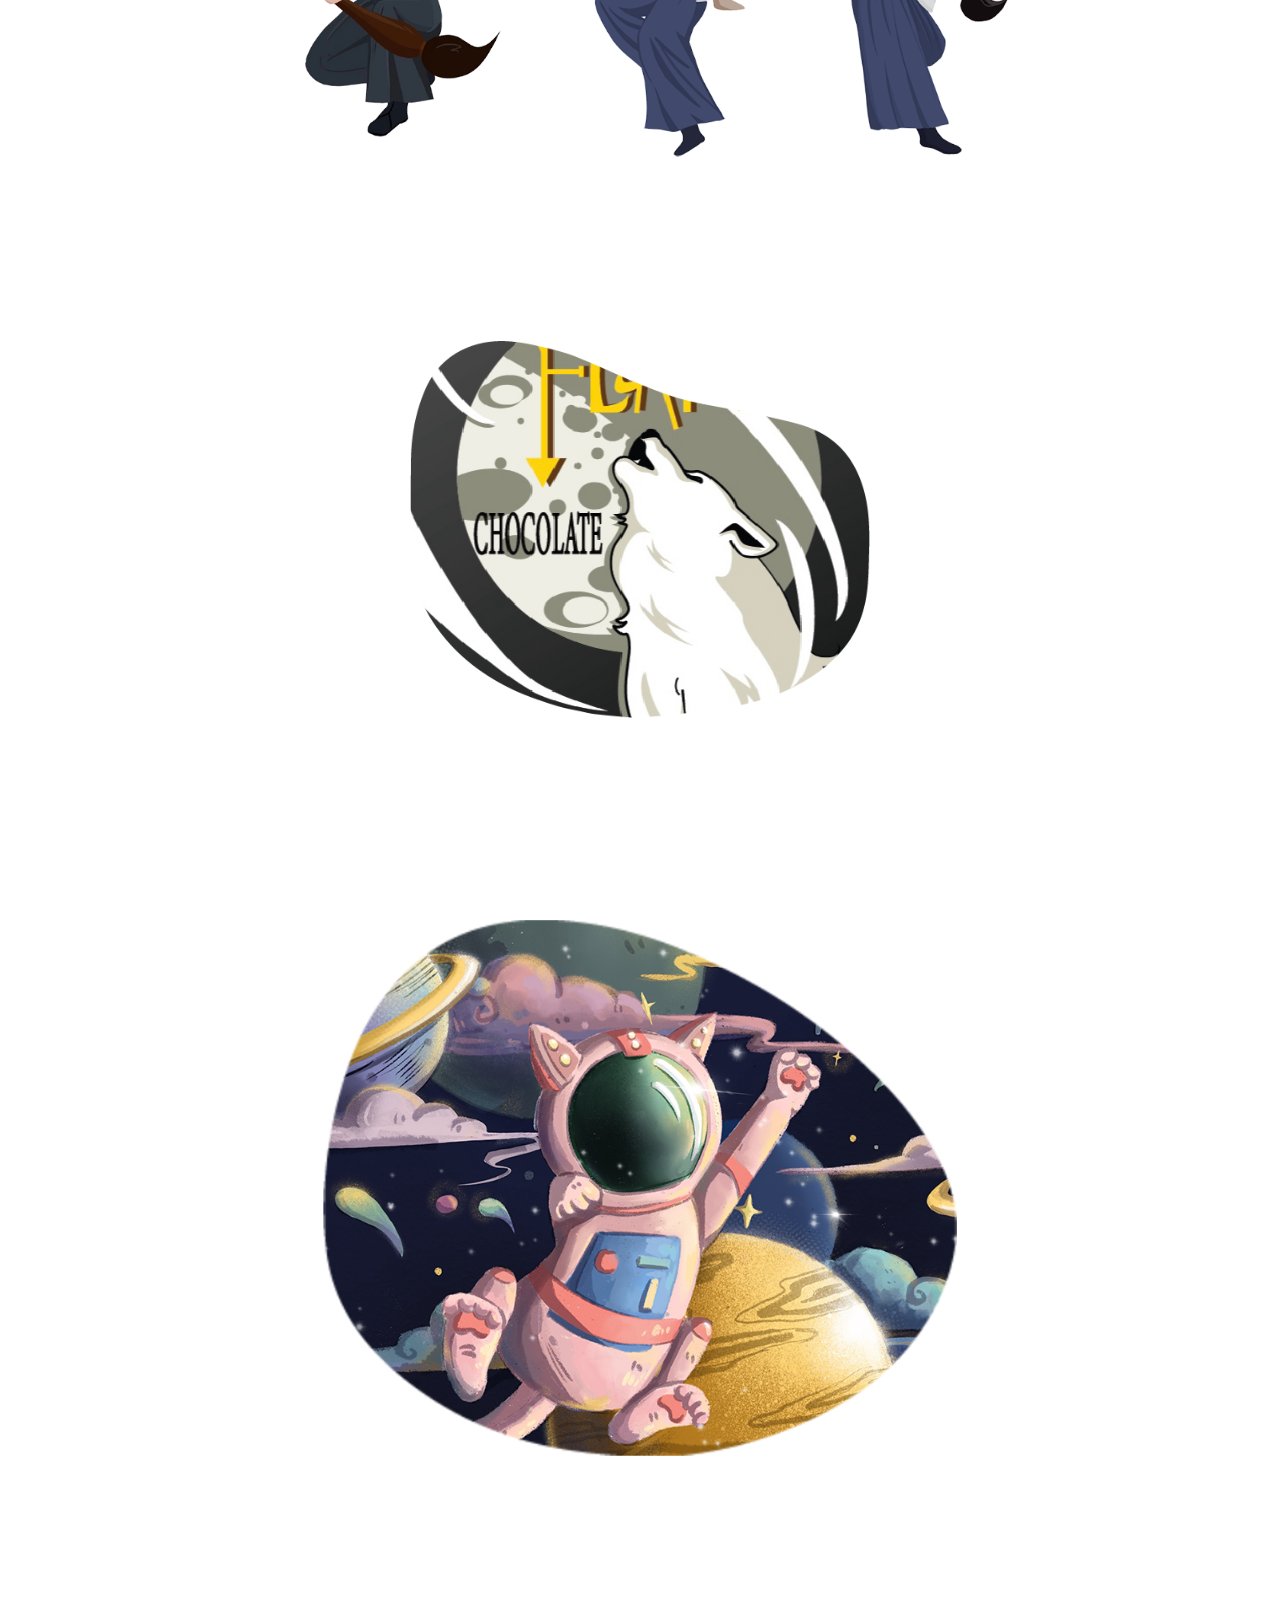
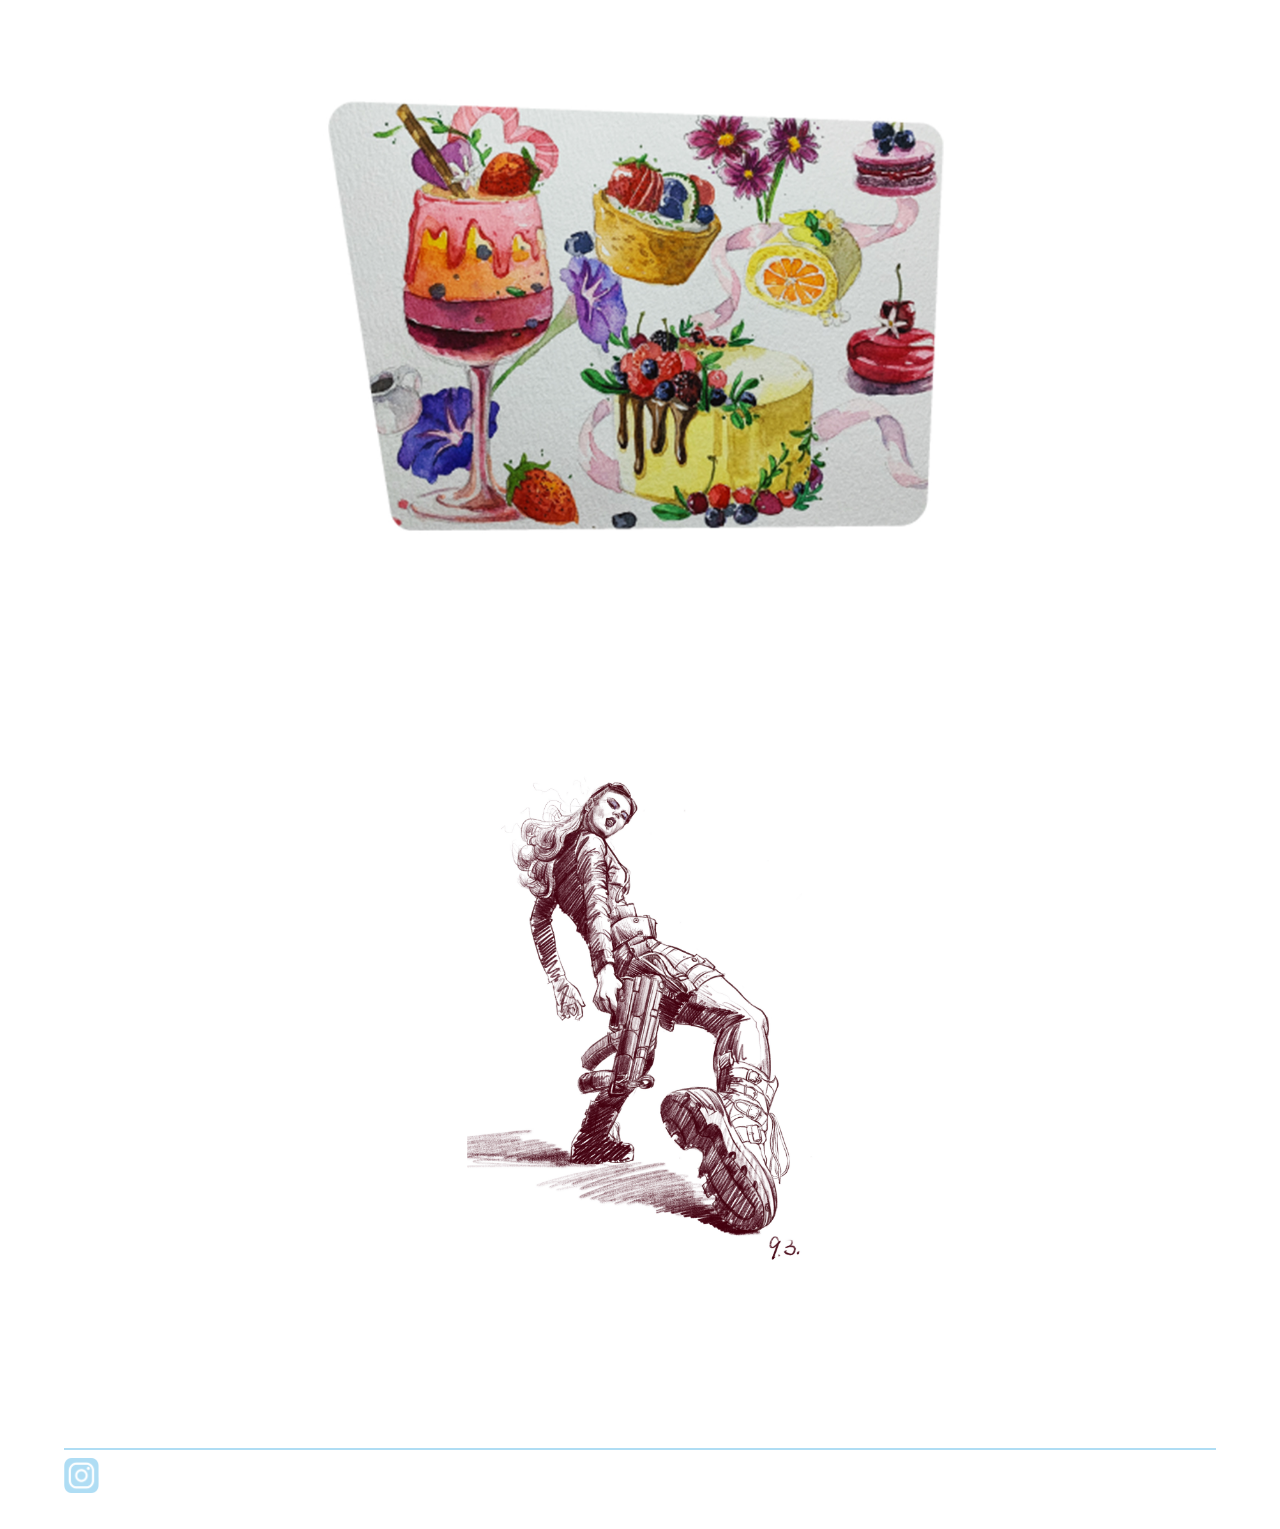
==== commit ef7db2a5: "finish" ====
--- a/index.html
+++ b/index.html
@@ -83,7 +83,7 @@
 
 
             <footer>
-                <a href="#"> <img class="image" src="image/IG.png"
+                <a href="https://www.instagram.com/lin_xinying/"> <img class="image" src="image/IG.png"
                                   alt="IG" width="35rme" height="35rem" >  </a>
             </footer>
 
--- a/css/maggie_css.css
+++ b/css/maggie_css.css
@@ -79,13 +79,13 @@
 }
 .big_cloud{
     position: absolute;
-    top:150px;
-    left:50px;
+    top:15vh;
+    left:3vw;
 }
 .small_cloud{
     position: absolute;
-    top:500px;
-    right:20px;   
+    top:20vh;
+    right:10vw;   
 }
 
 .wrapper{
@@ -199,13 +199,12 @@
 
 .big_cloud_album{
     position: absolute;
-    top:22vh;
-    left: 10vw;
+    top:100px;
+
 }
 .small_cloud_album{
     position: absolute;
-    top:18vh;
-    left: 10vw;    
+    left: 100px;    
 }
 
 /*-------------below is brush kid detail---------*/
